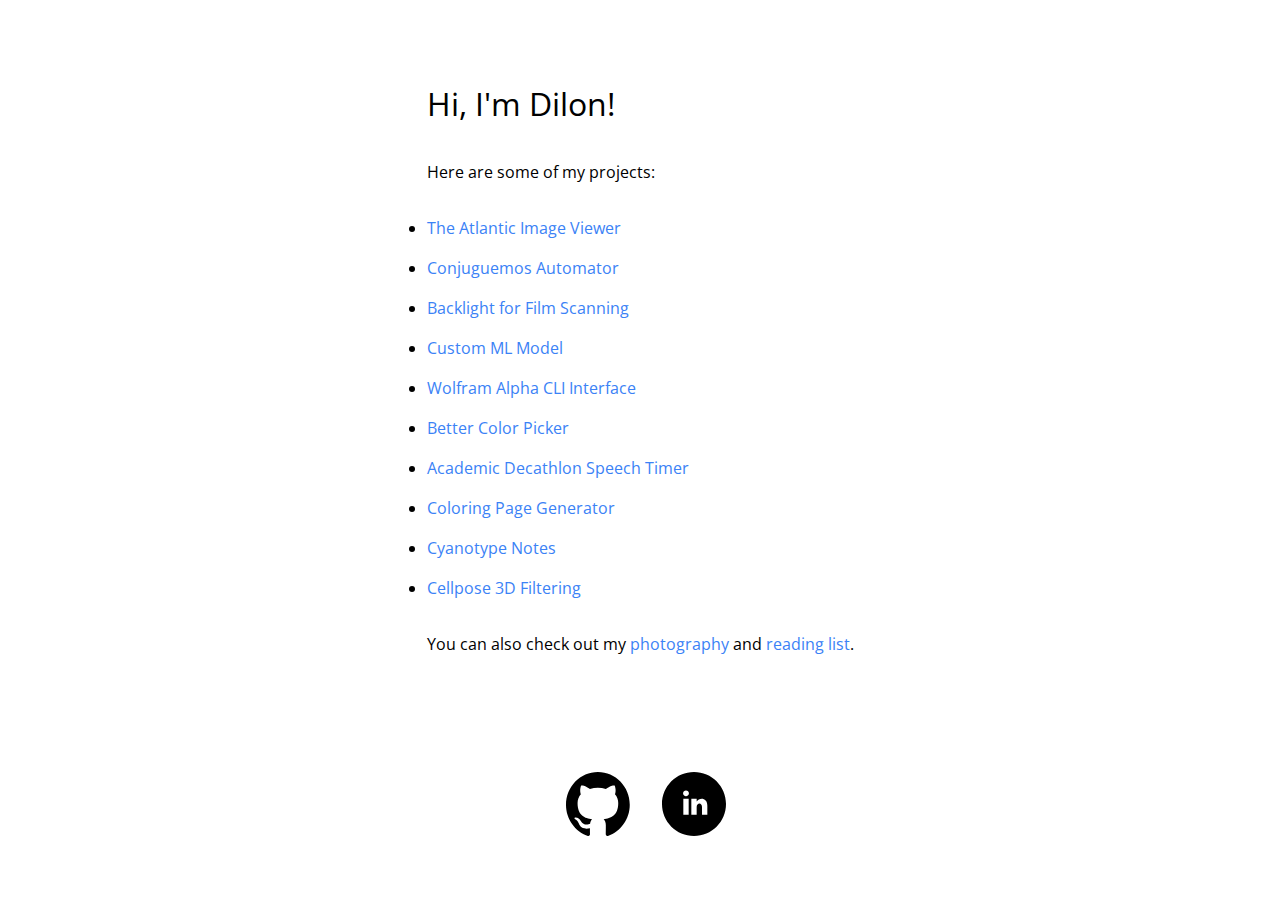
==== index.html @ 5131640a "add text display page:" ====
<!DOCTYPE html>
<html lang="en">
<head>
    <meta name="viewport" content="width=device-width, initial-scale=1.0">
    <title>Dilon Chugh</title>
    <link rel="stylesheet" href="/output.css">
</head>
<body class="font-body flex flex-col items-center h-screen">
    <div class="flex flex-grow flex-col pt-16">
        <div class="text-[32px] p-4">Hi, I'm Dilon!</div>
        <div class="text-base p-4">Here are some of my projects:</div>
        <ul class="list-disc text-base p-4 space-y-4">
            <li><a href="https://atlantic.dilon.dev" class="text-blue-500 hover:underline">The Atlantic Image Viewer</a></li>
            <li><a href="https://chromewebstore.google.com/detail/conjuguemos-automator/pdoakjdcncacenbnodhgcfhmkflghkjn" class="text-blue-500 hover:underline">Conjuguemos Automator</a></li>
            <li><a href="https://backlight.dilon.dev" class="text-blue-500 hover:underline">Backlight for Film Scanning</a></li>
            <li><a href="https://dilon.dev/display?text=Writeup%20coming%20soon%21" class="text-blue-500 hover:underline">Custom ML Model</a></li>
            <li><a href="https://gist.github.com/Di10n/f718b507ece023a93bbbab2ae7ebf670" class="text-blue-500 hover:underline">Wolfram Alpha CLI Interface</a></li>
            <li><a href="https://colors.dilon.dev" class="text-blue-500 hover:underline">Better Color Picker</a></li>
            <li><a href="https://acadeca.dilon.dev" class="text-blue-500 hover:underline">Academic Decathlon Speech Timer</a></li>
            <li><a href="https://color.dilon.dev" class="text-blue-500 hover:underline">Coloring Page Generator</a></li>
            <li><a href="https://dilon.dev/display?text=Writeup%20coming%20soon%21" class="text-blue-500 hover:underline">Cyanotype Notes</a></li>
            <li><a href="https://dilon.dev/display?text=Writeup%20coming%20soon%21" class="text-blue-500 hover:underline">Cellpose 3D Filtering</a></li>
        </ul>
        <div class="text-base p-4">You can also check out my <a href="https://dilon.dev/photos" class="text-blue-500 hover:underline">photography</a> and <a href="https://dilon.dev/reading" class="text-blue-500 hover:underline">reading list</a>.</div>
    </div>
    <div class="flex justify-start p-8 ml-[12px] pb-16">
        <a href="https://github.com/Di10n" target="_blank" class="mx-4">
            <img src="./assets/github-icon.svg" alt="GitHub" class="w-16 h-16">
        </a>
        <a href="https://www.linkedin.com/in/dilon-chugh" target="_blank" class="mx-4">
            <img src="./assets/linkedin-icon.svg" alt="LinkedIn" class="w-16 h-16">
        </a>
    </div>
</body>
</html>
---- output.css ----
/*
! tailwindcss v3.4.7 | MIT License | https://tailwindcss.com
*/

/*
1. Prevent padding and border from affecting element width. (https://github.com/mozdevs/cssremedy/issues/4)
2. Allow adding a border to an element by just adding a border-width. (https://github.com/tailwindcss/tailwindcss/pull/116)
*/

*,
::before,
::after {
  box-sizing: border-box;
  /* 1 */
  border-width: 0;
  /* 2 */
  border-style: solid;
  /* 2 */
  border-color: #e5e7eb;
  /* 2 */
}

::before,
::after {
  --tw-content: '';
}

/*
1. Use a consistent sensible line-height in all browsers.
2. Prevent adjustments of font size after orientation changes in iOS.
3. Use a more readable tab size.
4. Use the user's configured `sans` font-family by default.
5. Use the user's configured `sans` font-feature-settings by default.
6. Use the user's configured `sans` font-variation-settings by default.
7. Disable tap highlights on iOS
*/

html,
:host {
  line-height: 1.5;
  /* 1 */
  -webkit-text-size-adjust: 100%;
  /* 2 */
  -moz-tab-size: 4;
  /* 3 */
  -o-tab-size: 4;
     tab-size: 4;
  /* 3 */
  font-family: ui-sans-serif, system-ui, sans-serif, "Apple Color Emoji", "Segoe UI Emoji", "Segoe UI Symbol", "Noto Color Emoji";
  /* 4 */
  font-feature-settings: normal;
  /* 5 */
  font-variation-settings: normal;
  /* 6 */
  -webkit-tap-highlight-color: transparent;
  /* 7 */
}

/*
1. Remove the margin in all browsers.
2. Inherit line-height from `html` so users can set them as a class directly on the `html` element.
*/

body {
  margin: 0;
  /* 1 */
  line-height: inherit;
  /* 2 */
}

/*
1. Add the correct height in Firefox.
2. Correct the inheritance of border color in Firefox. (https://bugzilla.mozilla.org/show_bug.cgi?id=190655)
3. Ensure horizontal rules are visible by default.
*/

hr {
  height: 0;
  /* 1 */
  color: inherit;
  /* 2 */
  border-top-width: 1px;
  /* 3 */
}

/*
Add the correct text decoration in Chrome, Edge, and Safari.
*/

abbr:where([title]) {
  -webkit-text-decoration: underline dotted;
          text-decoration: underline dotted;
}

/*
Remove the default font size and weight for headings.
*/

h1,
h2,
h3,
h4,
h5,
h6 {
  font-size: inherit;
  font-weight: inherit;
}

/*
Reset links to optimize for opt-in styling instead of opt-out.
*/

a {
  color: inherit;
  text-decoration: inherit;
}

/*
Add the correct font weight in Edge and Safari.
*/

b,
strong {
  font-weight: bolder;
}

/*
1. Use the user's configured `mono` font-family by default.
2. Use the user's configured `mono` font-feature-settings by default.
3. Use the user's configured `mono` font-variation-settings by default.
4. Correct the odd `em` font sizing in all browsers.
*/

code,
kbd,
samp,
pre {
  font-family: ui-monospace, SFMono-Regular, Menlo, Monaco, Consolas, "Liberation Mono", "Courier New", monospace;
  /* 1 */
  font-feature-settings: normal;
  /* 2 */
  font-variation-settings: normal;
  /* 3 */
  font-size: 1em;
  /* 4 */
}

/*
Add the correct font size in all browsers.
*/

small {
  font-size: 80%;
}

/*
Prevent `sub` and `sup` elements from affecting the line height in all browsers.
*/

sub,
sup {
  font-size: 75%;
  line-height: 0;
  position: relative;
  vertical-align: baseline;
}

sub {
  bottom: -0.25em;
}

sup {
  top: -0.5em;
}

/*
1. Remove text indentation from table contents in Chrome and Safari. (https://bugs.chromium.org/p/chromium/issues/detail?id=999088, https://bugs.webkit.org/show_bug.cgi?id=201297)
2. Correct table border color inheritance in all Chrome and Safari. (https://bugs.chromium.org/p/chromium/issues/detail?id=935729, https://bugs.webkit.org/show_bug.cgi?id=195016)
3. Remove gaps between table borders by default.
*/

table {
  text-indent: 0;
  /* 1 */
  border-color: inherit;
  /* 2 */
  border-collapse: collapse;
  /* 3 */
}

/*
1. Change the font styles in all browsers.
2. Remove the margin in Firefox and Safari.
3. Remove default padding in all browsers.
*/

button,
input,
optgroup,
select,
textarea {
  font-family: inherit;
  /* 1 */
  font-feature-settings: inherit;
  /* 1 */
  font-variation-settings: inherit;
  /* 1 */
  font-size: 100%;
  /* 1 */
  font-weight: inherit;
  /* 1 */
  line-height: inherit;
  /* 1 */
  letter-spacing: inherit;
  /* 1 */
  color: inherit;
  /* 1 */
  margin: 0;
  /* 2 */
  padding: 0;
  /* 3 */
}

/*
Remove the inheritance of text transform in Edge and Firefox.
*/

button,
select {
  text-transform: none;
}

/*
1. Correct the inability to style clickable types in iOS and Safari.
2. Remove default button styles.
*/

button,
input:where([type='button']),
input:where([type='reset']),
input:where([type='submit']) {
  -webkit-appearance: button;
  /* 1 */
  background-color: transparent;
  /* 2 */
  background-image: none;
  /* 2 */
}

/*
Use the modern Firefox focus style for all focusable elements.
*/

:-moz-focusring {
  outline: auto;
}

/*
Remove the additional `:invalid` styles in Firefox. (https://github.com/mozilla/gecko-dev/blob/2f9eacd9d3d995c937b4251a5557d95d494c9be1/layout/style/res/forms.css#L728-L737)
*/

:-moz-ui-invalid {
  box-shadow: none;
}

/*
Add the correct vertical alignment in Chrome and Firefox.
*/

progress {
  vertical-align: baseline;
}

/*
Correct the cursor style of increment and decrement buttons in Safari.
*/

::-webkit-inner-spin-button,
::-webkit-outer-spin-button {
  height: auto;
}

/*
1. Correct the odd appearance in Chrome and Safari.
2. Correct the outline style in Safari.
*/

[type='search'] {
  -webkit-appearance: textfield;
  /* 1 */
  outline-offset: -2px;
  /* 2 */
}

/*
Remove the inner padding in Chrome and Safari on macOS.
*/

::-webkit-search-decoration {
  -webkit-appearance: none;
}

/*
1. Correct the inability to style clickable types in iOS and Safari.
2. Change font properties to `inherit` in Safari.
*/

::-webkit-file-upload-button {
  -webkit-appearance: button;
  /* 1 */
  font: inherit;
  /* 2 */
}

/*
Add the correct display in Chrome and Safari.
*/

summary {
  display: list-item;
}

/*
Removes the default spacing and border for appropriate elements.
*/

blockquote,
dl,
dd,
h1,
h2,
h3,
h4,
h5,
h6,
hr,
figure,
p,
pre {
  margin: 0;
}

fieldset {
  margin: 0;
  padding: 0;
}

legend {
  padding: 0;
}

ol,
ul,
menu {
  list-style: none;
  margin: 0;
  padding: 0;
}

/*
Reset default styling for dialogs.
*/

dialog {
  padding: 0;
}

/*
Prevent resizing textareas horizontally by default.
*/

textarea {
  resize: vertical;
}

/*
1. Reset the default placeholder opacity in Firefox. (https://github.com/tailwindlabs/tailwindcss/issues/3300)
2. Set the default placeholder color to the user's configured gray 400 color.
*/

input::-moz-placeholder, textarea::-moz-placeholder {
  opacity: 1;
  /* 1 */
  color: #9ca3af;
  /* 2 */
}

input::placeholder,
textarea::placeholder {
  opacity: 1;
  /* 1 */
  color: #9ca3af;
  /* 2 */
}

/*
Set the default cursor for buttons.
*/

button,
[role="button"] {
  cursor: pointer;
}

/*
Make sure disabled buttons don't get the pointer cursor.
*/

:disabled {
  cursor: default;
}

/*
1. Make replaced elements `display: block` by default. (https://github.com/mozdevs/cssremedy/issues/14)
2. Add `vertical-align: middle` to align replaced elements more sensibly by default. (https://github.com/jensimmons/cssremedy/issues/14#issuecomment-634934210)
   This can trigger a poorly considered lint error in some tools but is included by design.
*/

img,
svg,
video,
canvas,
audio,
iframe,
embed,
object {
  display: block;
  /* 1 */
  vertical-align: middle;
  /* 2 */
}

/*
Constrain images and videos to the parent width and preserve their intrinsic aspect ratio. (https://github.com/mozdevs/cssremedy/issues/14)
*/

img,
video {
  max-width: 100%;
  height: auto;
}

/* Make elements with the HTML hidden attribute stay hidden by default */

[hidden] {
  display: none;
}

*, ::before, ::after {
  --tw-border-spacing-x: 0;
  --tw-border-spacing-y: 0;
  --tw-translate-x: 0;
  --tw-translate-y: 0;
  --tw-rotate: 0;
  --tw-skew-x: 0;
  --tw-skew-y: 0;
  --tw-scale-x: 1;
  --tw-scale-y: 1;
  --tw-pan-x:  ;
  --tw-pan-y:  ;
  --tw-pinch-zoom:  ;
  --tw-scroll-snap-strictness: proximity;
  --tw-gradient-from-position:  ;
  --tw-gradient-via-position:  ;
  --tw-gradient-to-position:  ;
  --tw-ordinal:  ;
  --tw-slashed-zero:  ;
  --tw-numeric-figure:  ;
  --tw-numeric-spacing:  ;
  --tw-numeric-fraction:  ;
  --tw-ring-inset:  ;
  --tw-ring-offset-width: 0px;
  --tw-ring-offset-color: #fff;
  --tw-ring-color: rgb(59 130 246 / 0.5);
  --tw-ring-offset-shadow: 0 0 #0000;
  --tw-ring-shadow: 0 0 #0000;
  --tw-shadow: 0 0 #0000;
  --tw-shadow-colored: 0 0 #0000;
  --tw-blur:  ;
  --tw-brightness:  ;
  --tw-contrast:  ;
  --tw-grayscale:  ;
  --tw-hue-rotate:  ;
  --tw-invert:  ;
  --tw-saturate:  ;
  --tw-sepia:  ;
  --tw-drop-shadow:  ;
  --tw-backdrop-blur:  ;
  --tw-backdrop-brightness:  ;
  --tw-backdrop-contrast:  ;
  --tw-backdrop-grayscale:  ;
  --tw-backdrop-hue-rotate:  ;
  --tw-backdrop-invert:  ;
  --tw-backdrop-opacity:  ;
  --tw-backdrop-saturate:  ;
  --tw-backdrop-sepia:  ;
  --tw-contain-size:  ;
  --tw-contain-layout:  ;
  --tw-contain-paint:  ;
  --tw-contain-style:  ;
}

::backdrop {
  --tw-border-spacing-x: 0;
  --tw-border-spacing-y: 0;
  --tw-translate-x: 0;
  --tw-translate-y: 0;
  --tw-rotate: 0;
  --tw-skew-x: 0;
  --tw-skew-y: 0;
  --tw-scale-x: 1;
  --tw-scale-y: 1;
  --tw-pan-x:  ;
  --tw-pan-y:  ;
  --tw-pinch-zoom:  ;
  --tw-scroll-snap-strictness: proximity;
  --tw-gradient-from-position:  ;
  --tw-gradient-via-position:  ;
  --tw-gradient-to-position:  ;
  --tw-ordinal:  ;
  --tw-slashed-zero:  ;
  --tw-numeric-figure:  ;
  --tw-numeric-spacing:  ;
  --tw-numeric-fraction:  ;
  --tw-ring-inset:  ;
  --tw-ring-offset-width: 0px;
  --tw-ring-offset-color: #fff;
  --tw-ring-color: rgb(59 130 246 / 0.5);
  --tw-ring-offset-shadow: 0 0 #0000;
  --tw-ring-shadow: 0 0 #0000;
  --tw-shadow: 0 0 #0000;
  --tw-shadow-colored: 0 0 #0000;
  --tw-blur:  ;
  --tw-brightness:  ;
  --tw-contrast:  ;
  --tw-grayscale:  ;
  --tw-hue-rotate:  ;
  --tw-invert:  ;
  --tw-saturate:  ;
  --tw-sepia:  ;
  --tw-drop-shadow:  ;
  --tw-backdrop-blur:  ;
  --tw-backdrop-brightness:  ;
  --tw-backdrop-contrast:  ;
  --tw-backdrop-grayscale:  ;
  --tw-backdrop-hue-rotate:  ;
  --tw-backdrop-invert:  ;
  --tw-backdrop-opacity:  ;
  --tw-backdrop-saturate:  ;
  --tw-backdrop-sepia:  ;
  --tw-contain-size:  ;
  --tw-contain-layout:  ;
  --tw-contain-paint:  ;
  --tw-contain-style:  ;
}

.mx-4 {
  margin-left: 1rem;
  margin-right: 1rem;
}

.ml-\[12px\] {
  margin-left: 12px;
}

.flex {
  display: flex;
}

.h-16 {
  height: 4rem;
}

.h-screen {
  height: 100vh;
}

.w-16 {
  width: 4rem;
}

.flex-grow {
  flex-grow: 1;
}

.list-disc {
  list-style-type: disc;
}

.flex-row {
  flex-direction: row;
}

.flex-col {
  flex-direction: column;
}

.items-center {
  align-items: center;
}

.justify-start {
  justify-content: flex-start;
}

.space-y-4 > :not([hidden]) ~ :not([hidden]) {
  --tw-space-y-reverse: 0;
  margin-top: calc(1rem * calc(1 - var(--tw-space-y-reverse)));
  margin-bottom: calc(1rem * var(--tw-space-y-reverse));
}

.p-16 {
  padding: 4rem;
}

.p-4 {
  padding: 1rem;
}

.p-8 {
  padding: 2rem;
}

.pt-16 {
  padding-top: 4rem;
}

.pb-16 {
  padding-bottom: 4rem;
}

.font-body {
  font-family: Open Sans;
}

.text-4xl {
  font-size: 2.25rem;
  line-height: 2.5rem;
}

.text-xl {
  font-size: 1.25rem;
  line-height: 1.75rem;
}

.text-\[32px\] {
  font-size: 32px;
}

.text-base {
  font-size: 1rem;
  line-height: 1.5rem;
}

.text-blue-500 {
  --tw-text-opacity: 1;
  color: rgb(59 130 246 / var(--tw-text-opacity));
}

@font-face {
  font-family: 'Open Sans';

  src: url('./assets/Open_Sans/OpenSans-VariableFont_wdth\,wght.ttf');
}

.hover\:underline:hover {
  text-decoration-line: underline;
}
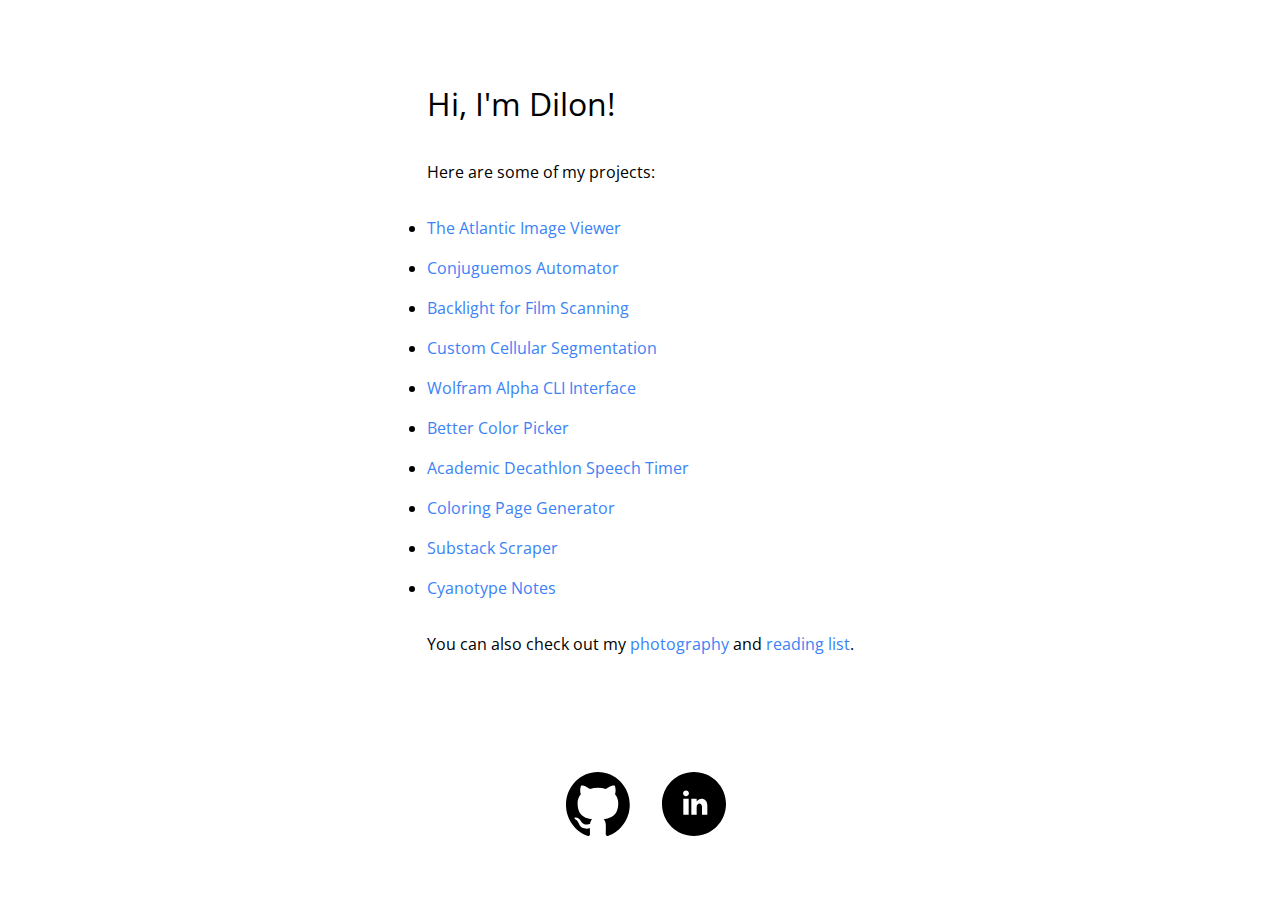
==== commit 51aa8851: "add substack scraper" ====
--- a/index.html
+++ b/index.html
@@ -5,25 +5,25 @@
     <title>Dilon Chugh</title>
     <link rel="stylesheet" href="/output.css">
 </head>
-<body class="font-body flex flex-col items-center h-screen">
-    <div class="flex flex-grow flex-col pt-16">
-        <div class="text-[32px] p-4">Hi, I'm Dilon!</div>
-        <div class="text-base p-4">Here are some of my projects:</div>
+<body class="font-body flex flex-col items-center h-screen px-[10vw]">
+    <div class="flex flex-grow flex-col pt-16 lg:pt-8 sm:pt-4">
+        <div class="text-[32px] p-4 WRAP:text-center">Hi, I'm Dilon!</div>
+        <div class="text-base p-4 WRAP:text-center">Here are some of my projects:</div>
         <ul class="list-disc text-base p-4 space-y-4">
             <li><a href="https://atlantic.dilon.dev" class="text-blue-500 hover:underline">The Atlantic Image Viewer</a></li>
             <li><a href="https://chromewebstore.google.com/detail/conjuguemos-automator/pdoakjdcncacenbnodhgcfhmkflghkjn" class="text-blue-500 hover:underline">Conjuguemos Automator</a></li>
             <li><a href="https://backlight.dilon.dev" class="text-blue-500 hover:underline">Backlight for Film Scanning</a></li>
-            <li><a href="https://dilon.dev/display?text=Writeup%20coming%20soon%21" class="text-blue-500 hover:underline">Custom ML Model</a></li>
+            <li><a href="https://dilon.dev/display?text=Writeup%20coming%20soon%21" class="text-blue-500 hover:underline">Custom Cellular Segmentation</a></li>
             <li><a href="https://gist.github.com/Di10n/f718b507ece023a93bbbab2ae7ebf670" class="text-blue-500 hover:underline">Wolfram Alpha CLI Interface</a></li>
             <li><a href="https://colors.dilon.dev" class="text-blue-500 hover:underline">Better Color Picker</a></li>
             <li><a href="https://acadeca.dilon.dev" class="text-blue-500 hover:underline">Academic Decathlon Speech Timer</a></li>
             <li><a href="https://color.dilon.dev" class="text-blue-500 hover:underline">Coloring Page Generator</a></li>
+            <li><a href="https://github.com/Di10n/substack-scraper" class="text-blue-500 hover:underline">Substack Scraper</a></li>
             <li><a href="https://dilon.dev/display?text=Writeup%20coming%20soon%21" class="text-blue-500 hover:underline">Cyanotype Notes</a></li>
-            <li><a href="https://dilon.dev/display?text=Writeup%20coming%20soon%21" class="text-blue-500 hover:underline">Cellpose 3D Filtering</a></li>
         </ul>
-        <div class="text-base p-4">You can also check out my <a href="https://dilon.dev/photos" class="text-blue-500 hover:underline">photography</a> and <a href="https://dilon.dev/reading" class="text-blue-500 hover:underline">reading list</a>.</div>
+        <div class="text-base p-4 WRAP:text-center">You can also check out my <a href="https://dilon.dev/photos" class="text-blue-500 hover:underline">photography</a> and <a href="https://dilon.dev/reading" class="text-blue-500 hover:underline">reading list</a>.</div>
     </div>
-    <div class="flex justify-start p-8 ml-[12px] pb-16">
+    <div class="flex justify-start p-8 ml-[12px] pb-16 lg:pb-8 sm:pb-4">
         <a href="https://github.com/Di10n" target="_blank" class="mx-4">
             <img src="./assets/github-icon.svg" alt="GitHub" class="w-16 h-16">
         </a>
--- a/output.css
+++ b/output.css
@@ -587,10 +587,6 @@
   list-style-type: disc;
 }
 
-.flex-row {
-  flex-direction: row;
-}
-
 .flex-col {
   flex-direction: column;
 }
@@ -609,10 +605,6 @@
   margin-bottom: calc(1rem * var(--tw-space-y-reverse));
 }
 
-.p-16 {
-  padding: 4rem;
-}
-
 .p-4 {
   padding: 1rem;
 }
@@ -621,26 +613,21 @@
   padding: 2rem;
 }
 
+.px-\[10vw\] {
+  padding-left: 10vw;
+  padding-right: 10vw;
+}
+
+.pb-16 {
+  padding-bottom: 4rem;
+}
+
 .pt-16 {
   padding-top: 4rem;
 }
 
-.pb-16 {
-  padding-bottom: 4rem;
-}
-
 .font-body {
   font-family: Open Sans;
-}
-
-.text-4xl {
-  font-size: 2.25rem;
-  line-height: 2.5rem;
-}
-
-.text-xl {
-  font-size: 1.25rem;
-  line-height: 1.75rem;
 }
 
 .text-\[32px\] {
@@ -665,4 +652,30 @@
 
 .hover\:underline:hover {
   text-decoration-line: underline;
+}
+
+@media (max-width: 1023px) {
+  .lg\:pb-8 {
+    padding-bottom: 2rem;
+  }
+
+  .lg\:pt-8 {
+    padding-top: 2rem;
+  }
+}
+
+@media (max-width: 639px) {
+  .sm\:pb-4 {
+    padding-bottom: 1rem;
+  }
+
+  .sm\:pt-4 {
+    padding-top: 1rem;
+  }
+}
+
+@media (max-width: 565px) {
+  .WRAP\:text-center {
+    text-align: center;
+  }
 }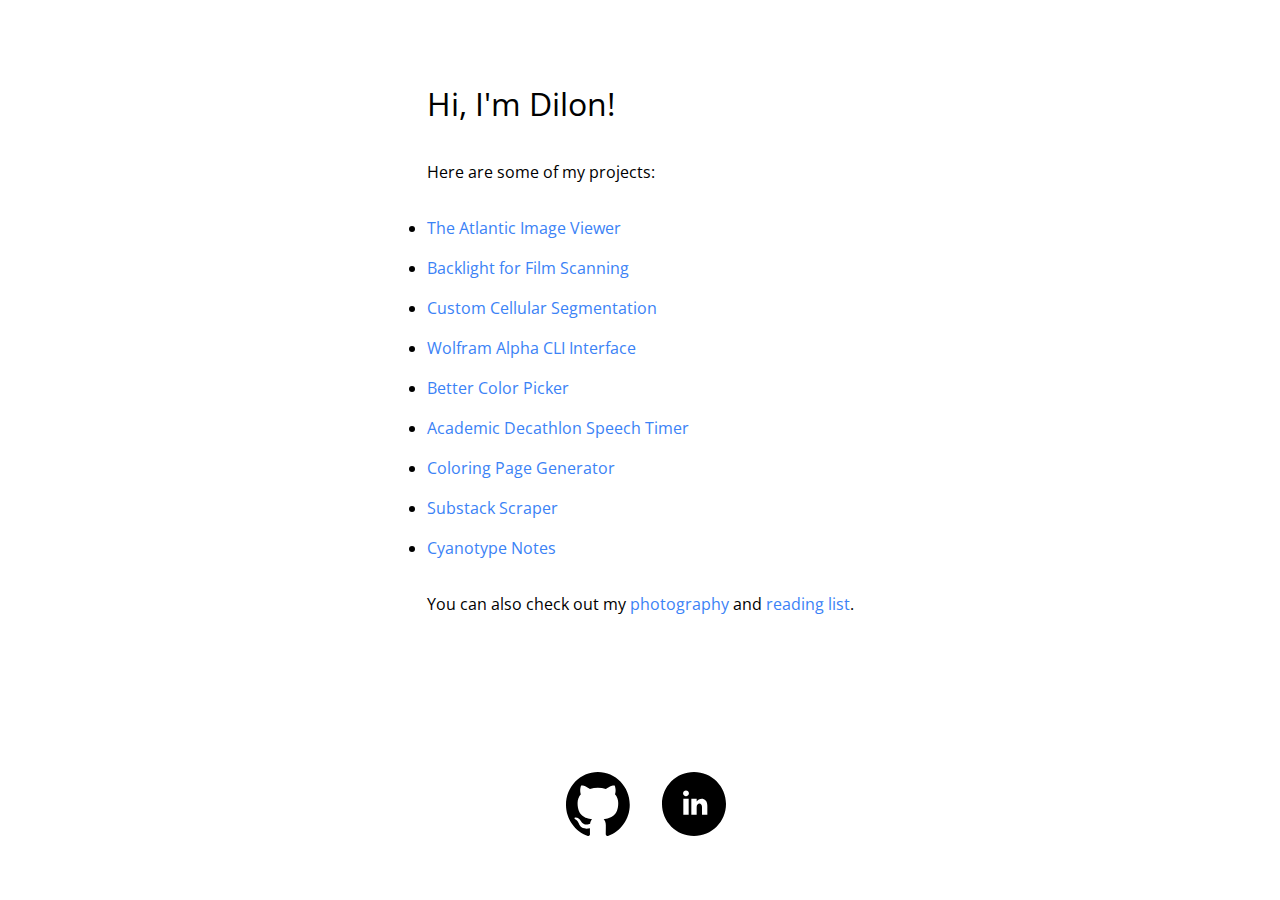
==== commit d14add21: "remove ca" ====
--- a/index.html
+++ b/index.html
@@ -11,7 +11,6 @@
         <div class="text-base p-4 WRAP:text-center">Here are some of my projects:</div>
         <ul class="list-disc text-base p-4 space-y-4">
             <li><a href="https://atlantic.dilon.dev" class="text-blue-500 hover:underline">The Atlantic Image Viewer</a></li>
-            <li><a href="https://chromewebstore.google.com/detail/conjuguemos-automator/pdoakjdcncacenbnodhgcfhmkflghkjn" class="text-blue-500 hover:underline">Conjuguemos Automator</a></li>
             <li><a href="https://backlight.dilon.dev" class="text-blue-500 hover:underline">Backlight for Film Scanning</a></li>
             <li><a href="https://dilon.dev/display?text=Writeup%20coming%20soon%21" class="text-blue-500 hover:underline">Custom Cellular Segmentation</a></li>
             <li><a href="https://gist.github.com/Di10n/f718b507ece023a93bbbab2ae7ebf670" class="text-blue-500 hover:underline">Wolfram Alpha CLI Interface</a></li>
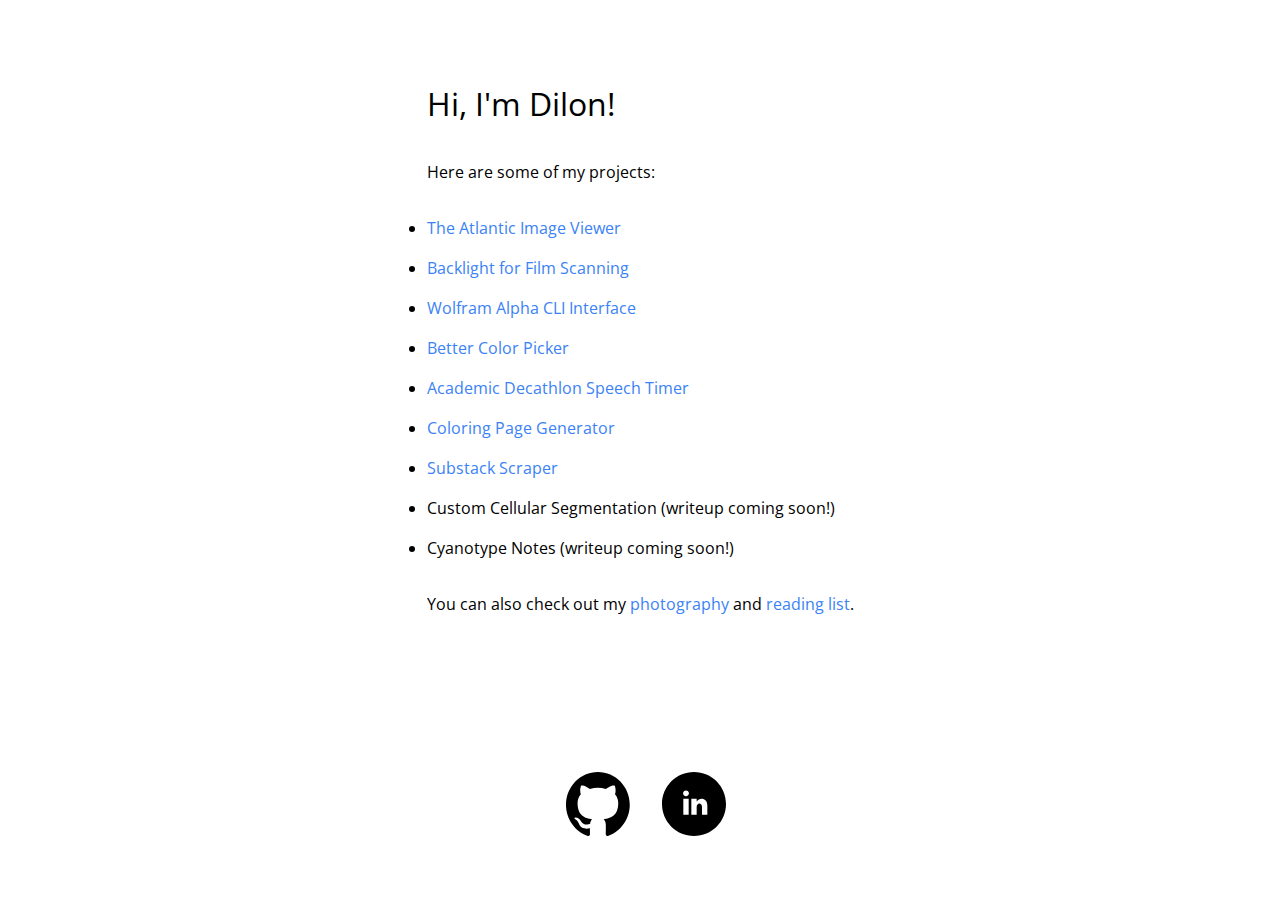
==== commit 130bb210: "make bad links not links" ====
--- a/index.html
+++ b/index.html
@@ -12,13 +12,13 @@
         <ul class="list-disc text-base p-4 space-y-4">
             <li><a href="https://atlantic.dilon.dev" class="text-blue-500 hover:underline">The Atlantic Image Viewer</a></li>
             <li><a href="https://backlight.dilon.dev" class="text-blue-500 hover:underline">Backlight for Film Scanning</a></li>
-            <li><a href="https://dilon.dev/display?text=Writeup%20coming%20soon%21" class="text-blue-500 hover:underline">Custom Cellular Segmentation</a></li>
             <li><a href="https://gist.github.com/Di10n/f718b507ece023a93bbbab2ae7ebf670" class="text-blue-500 hover:underline">Wolfram Alpha CLI Interface</a></li>
             <li><a href="https://colors.dilon.dev" class="text-blue-500 hover:underline">Better Color Picker</a></li>
             <li><a href="https://acadeca.dilon.dev" class="text-blue-500 hover:underline">Academic Decathlon Speech Timer</a></li>
             <li><a href="https://color.dilon.dev" class="text-blue-500 hover:underline">Coloring Page Generator</a></li>
             <li><a href="https://github.com/Di10n/substack-scraper" class="text-blue-500 hover:underline">Substack Scraper</a></li>
-            <li><a href="https://dilon.dev/display?text=Writeup%20coming%20soon%21" class="text-blue-500 hover:underline">Cyanotype Notes</a></li>
+            <li><a>Custom Cellular Segmentation (writeup coming soon!)</a></li>
+            <li><a>Cyanotype Notes (writeup coming soon!)</a></li>
         </ul>
         <div class="text-base p-4 WRAP:text-center">You can also check out my <a href="https://dilon.dev/photos" class="text-blue-500 hover:underline">photography</a> and <a href="https://dilon.dev/reading" class="text-blue-500 hover:underline">reading list</a>.</div>
     </div>
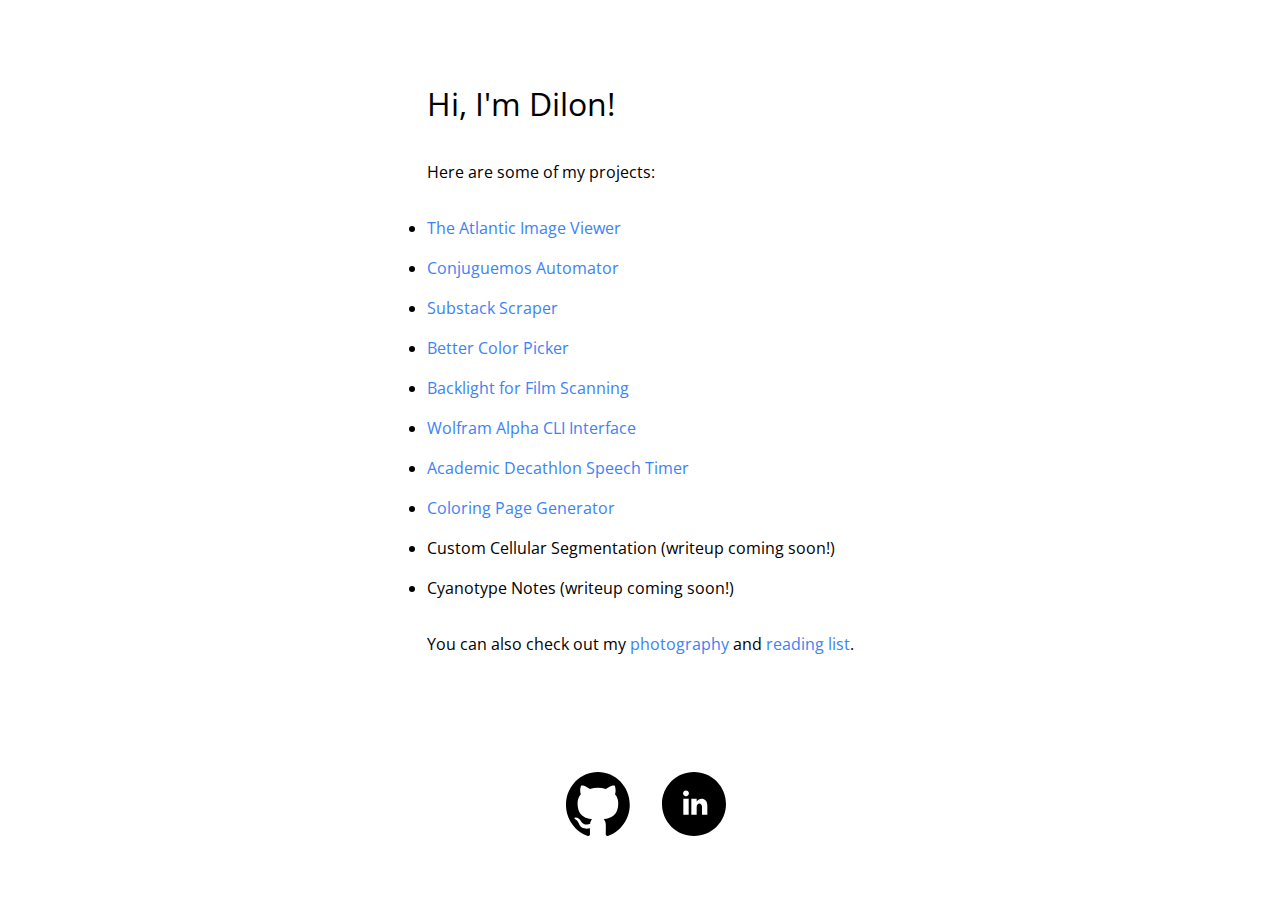
==== commit 2f1b7610: "add project" ====
--- a/index.html
+++ b/index.html
@@ -11,12 +11,13 @@
         <div class="text-base p-4 WRAP:text-center">Here are some of my projects:</div>
         <ul class="list-disc text-base p-4 space-y-4">
             <li><a href="https://atlantic.dilon.dev" class="text-blue-500 hover:underline">The Atlantic Image Viewer</a></li>
+            <li><a href="https://github.com/Di10n/Conjuguemos-Automator" class="text-blue-500 hover:underline">Conjuguemos Automator</a></li>
+            <li><a href="https://github.com/Di10n/substack-scraper" class="text-blue-500 hover:underline">Substack Scraper</a></li>
+            <li><a href="https://colors.dilon.dev" class="text-blue-500 hover:underline">Better Color Picker</a></li>
             <li><a href="https://backlight.dilon.dev" class="text-blue-500 hover:underline">Backlight for Film Scanning</a></li>
             <li><a href="https://gist.github.com/Di10n/f718b507ece023a93bbbab2ae7ebf670" class="text-blue-500 hover:underline">Wolfram Alpha CLI Interface</a></li>
-            <li><a href="https://colors.dilon.dev" class="text-blue-500 hover:underline">Better Color Picker</a></li>
             <li><a href="https://acadeca.dilon.dev" class="text-blue-500 hover:underline">Academic Decathlon Speech Timer</a></li>
             <li><a href="https://color.dilon.dev" class="text-blue-500 hover:underline">Coloring Page Generator</a></li>
-            <li><a href="https://github.com/Di10n/substack-scraper" class="text-blue-500 hover:underline">Substack Scraper</a></li>
             <li><a>Custom Cellular Segmentation (writeup coming soon!)</a></li>
             <li><a>Cyanotype Notes (writeup coming soon!)</a></li>
         </ul>
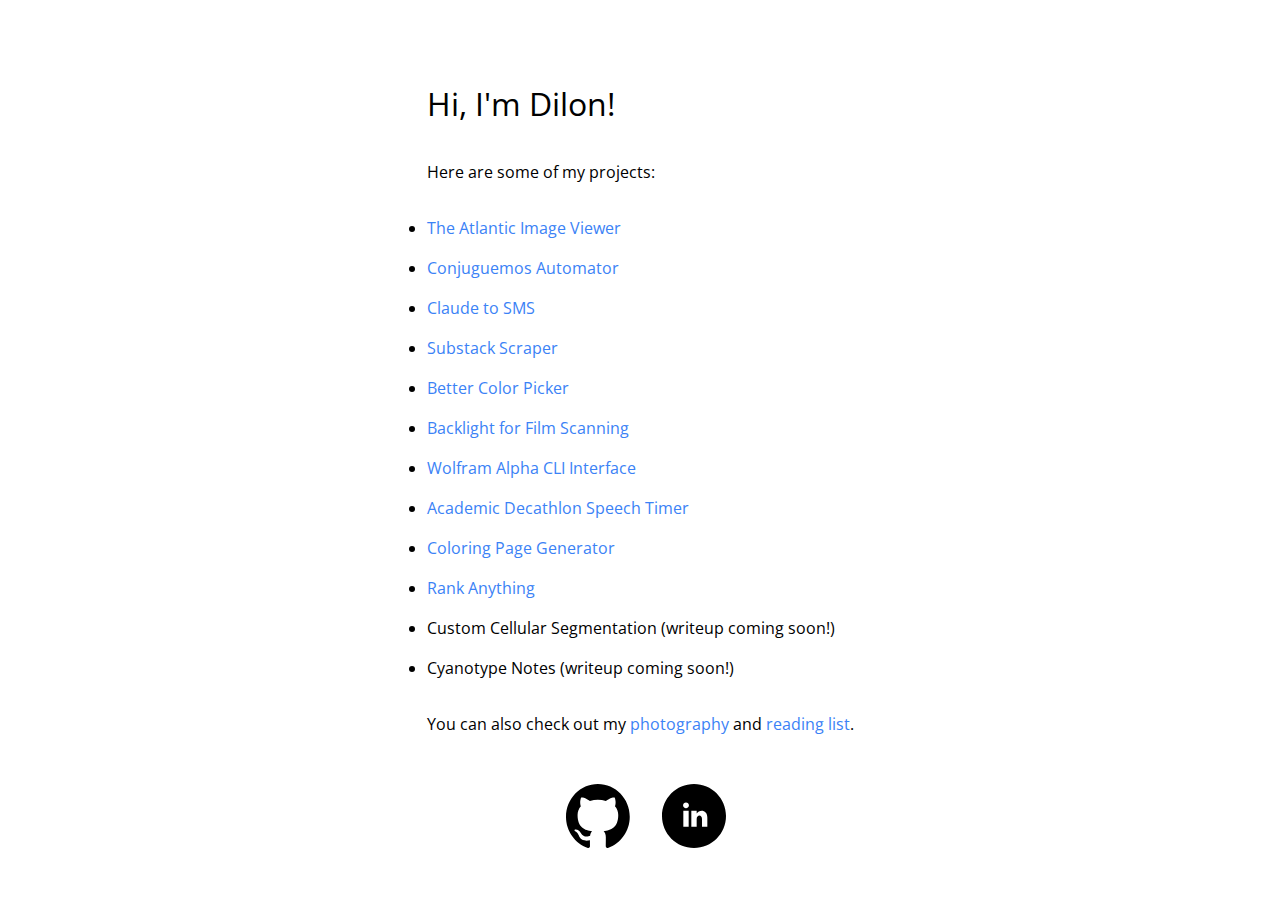
==== commit 3b944a30: "update" ====
--- a/index.html
+++ b/index.html
@@ -12,12 +12,14 @@
         <ul class="list-disc text-base p-4 space-y-4">
             <li><a href="https://atlantic.dilon.dev" class="text-blue-500 hover:underline">The Atlantic Image Viewer</a></li>
             <li><a href="https://github.com/Di10n/Conjuguemos-Automator" class="text-blue-500 hover:underline">Conjuguemos Automator</a></li>
+            <li><a href="https://github.com/Di10n/claude-to-sms" class="text-blue-500 hover:underline">Claude to SMS</a></li>
             <li><a href="https://github.com/Di10n/substack-scraper" class="text-blue-500 hover:underline">Substack Scraper</a></li>
             <li><a href="https://colors.dilon.dev" class="text-blue-500 hover:underline">Better Color Picker</a></li>
             <li><a href="https://backlight.dilon.dev" class="text-blue-500 hover:underline">Backlight for Film Scanning</a></li>
             <li><a href="https://gist.github.com/Di10n/f718b507ece023a93bbbab2ae7ebf670" class="text-blue-500 hover:underline">Wolfram Alpha CLI Interface</a></li>
             <li><a href="https://acadeca.dilon.dev" class="text-blue-500 hover:underline">Academic Decathlon Speech Timer</a></li>
             <li><a href="https://color.dilon.dev" class="text-blue-500 hover:underline">Coloring Page Generator</a></li>
+            <li><a href="https://ranker.dilon.dev" class="text-blue-500 hover:underline">Rank Anything</a></li>
             <li><a>Custom Cellular Segmentation (writeup coming soon!)</a></li>
             <li><a>Cyanotype Notes (writeup coming soon!)</a></li>
         </ul>
